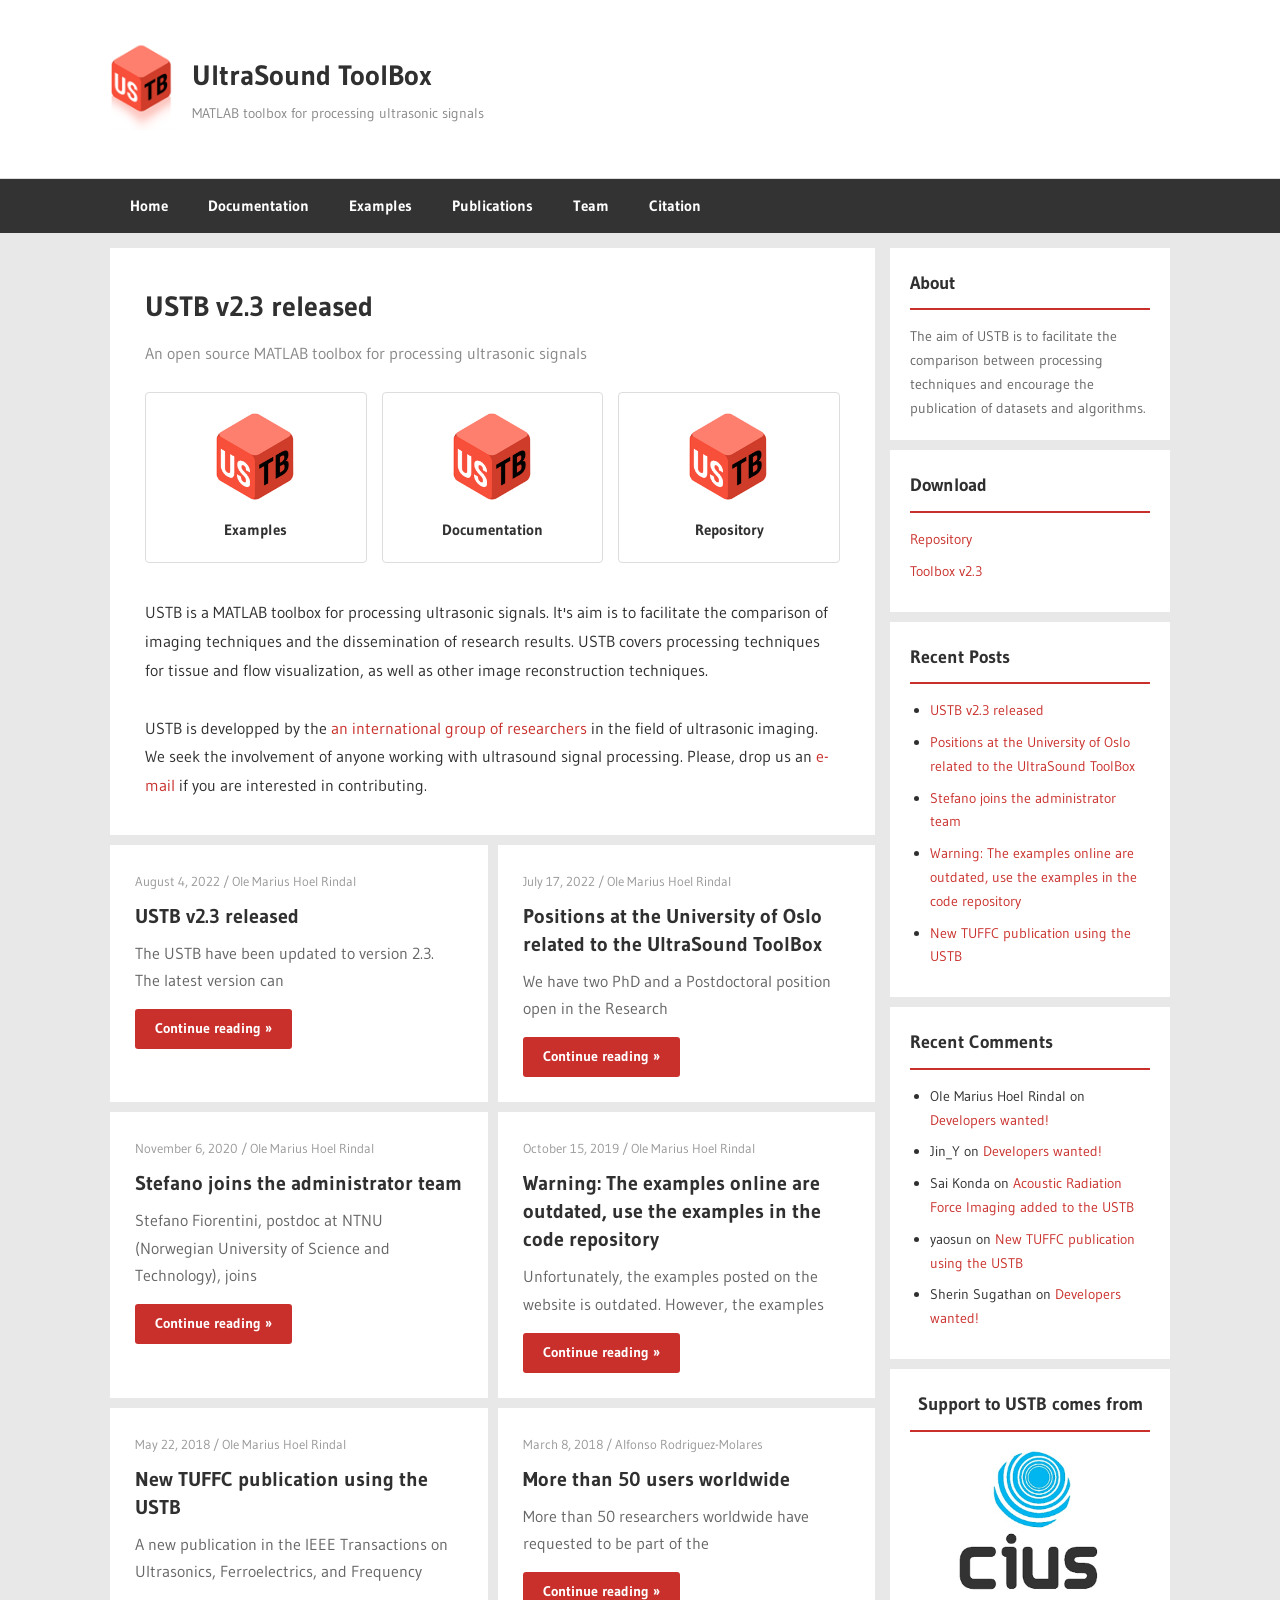
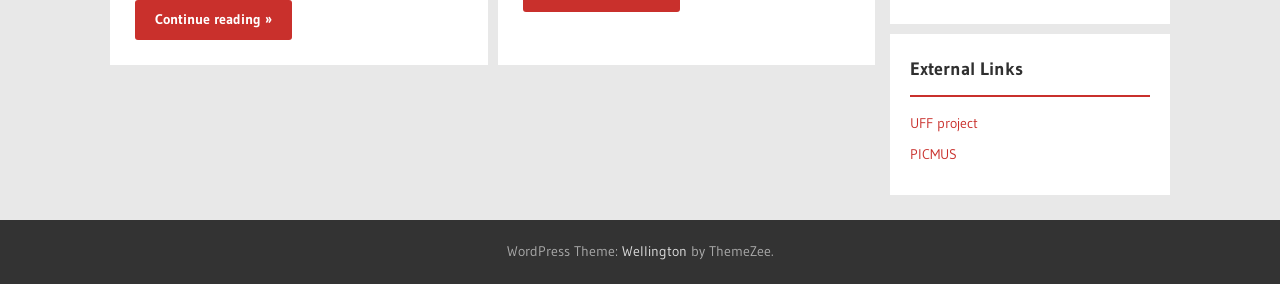
==== website/index.html @ c473e2f8 "Add static website replacing WordPress Static HTML/CSS replica of ustb.no with all pages: - index.ht" ====
<!DOCTYPE html>
<html lang="en">
<head>
    <meta charset="UTF-8">
    <meta name="viewport" content="width=device-width, initial-scale=1.0">
    <title>Ultrasound Toolbox – MATLAB toolbox for processing ultrasonic signals</title>
    <link rel="icon" href="assets/images/ustb-logo.png" type="image/png">
    <link href="https://fonts.googleapis.com/css2?family=Gudea:wght@400;700&display=swap" rel="stylesheet">
    <link rel="stylesheet" href="assets/style.css">
</head>
<body>

<!-- Header -->
<header class="site-header">
    <div class="header-inner">
        <div class="site-branding">
            <a href="index.html"><img src="assets/images/ustb-logo.png" alt="USTB Logo"></a>
            <div>
                <div class="site-title"><a href="index.html">UltraSound ToolBox</a></div>
                <div class="site-description">MATLAB toolbox for processing ultrasonic signals</div>
            </div>
        </div>
    </div>
</header>

<!-- Navigation -->
<nav class="main-nav">
    <ul>
        <li><a href="index.html">Home</a></li>
        <li><a href="documentation.html">Documentation</a></li>
        <li><a href="examples.html">Examples</a></li>
        <li><a href="publications.html">Publications</a></li>
        <li><a href="team.html">Team</a></li>
        <li><a href="citation.html">Citation</a></li>
    </ul>
</nav>

<!-- Main content -->
<div class="content-wrap">
    <main class="main-content">

        <!-- Featured post -->
        <article class="featured-post">
            <h2><a href="#">USTB v2.3 released</a></h2>
            <p class="subtitle">An open source MATLAB toolbox for processing ultrasonic signals</p>

            <div class="icon-boxes">
                <a class="icon-box" href="examples.html">
                    <img src="assets/images/cube-examples.png" alt="Examples">
                    <span>Examples</span>
                </a>
                <a class="icon-box" href="documentation.html">
                    <img src="assets/images/cube-examples.png" alt="Documentation">
                    <span>Documentation</span>
                </a>
                <a class="icon-box" href="https://github.com/unioslo/USTB" target="_blank">
                    <img src="assets/images/cube-examples.png" alt="Repository">
                    <span>Repository</span>
                </a>
            </div>

            <div class="description">
                <p>USTB is a MATLAB toolbox for processing ultrasonic signals. It's aim is to facilitate the comparison of imaging techniques and the dissemination of research results. USTB covers processing techniques for tissue and flow visualization, as well as other image reconstruction techniques.</p>
                <br>
                <p>USTB is developped by the <a href="team.html">an international group of researchers</a> in the field of ultrasonic imaging. We seek the involvement of anyone working with ultrasound signal processing. Please, drop us an <a href="mailto:contact@ustb.no">e-mail</a> if you are interested in contributing.</p>
            </div>
        </article>

        <!-- Blog posts grid -->
        <div class="post-grid">
            <article class="post-card">
                <div class="post-meta">
                    <span>August 4, 2022</span>
                    <span>Ole Marius Hoel Rindal</span>
                </div>
                <h3><a href="#">USTB v2.3 released</a></h3>
                <p>The USTB have been updated to version 2.3. The latest version can</p>
                <a class="btn-read" href="#">Continue reading &raquo;</a>
            </article>

            <article class="post-card">
                <div class="post-meta">
                    <span>July 17, 2022</span>
                    <span>Ole Marius Hoel Rindal</span>
                </div>
                <h3><a href="#">Positions at the University of Oslo related to the UltraSound ToolBox</a></h3>
                <p>We have two PhD and a Postdoctoral position open in the Research</p>
                <a class="btn-read" href="#">Continue reading &raquo;</a>
            </article>

            <article class="post-card">
                <div class="post-meta">
                    <span>November 6, 2020</span>
                    <span>Ole Marius Hoel Rindal</span>
                </div>
                <h3><a href="#">Stefano joins the administrator team</a></h3>
                <p>Stefano Fiorentini, postdoc at NTNU (Norwegian University of Science and Technology), joins</p>
                <a class="btn-read" href="#">Continue reading &raquo;</a>
            </article>

            <article class="post-card">
                <div class="post-meta">
                    <span>October 15, 2019</span>
                    <span>Ole Marius Hoel Rindal</span>
                </div>
                <h3><a href="#">Warning: The examples online are outdated, use the examples in the code repository</a></h3>
                <p>Unfortunately, the examples posted on the website is outdated. However, the examples</p>
                <a class="btn-read" href="#">Continue reading &raquo;</a>
            </article>

            <article class="post-card">
                <div class="post-meta">
                    <span>May 22, 2018</span>
                    <span>Ole Marius Hoel Rindal</span>
                </div>
                <h3><a href="#">New TUFFC publication using the USTB</a></h3>
                <p>A new publication in the IEEE Transactions on Ultrasonics, Ferroelectrics, and Frequency</p>
                <a class="btn-read" href="#">Continue reading &raquo;</a>
            </article>

            <article class="post-card">
                <div class="post-meta">
                    <span>March 8, 2018</span>
                    <span>Alfonso Rodriguez-Molares</span>
                </div>
                <h3><a href="#">More than 50 users worldwide</a></h3>
                <p>More than 50 researchers worldwide have requested to be part of the</p>
                <a class="btn-read" href="#">Continue reading &raquo;</a>
            </article>
        </div>

    </main>

    <!-- Sidebar -->
    <aside class="sidebar">
        <div class="sidebar-widget">
            <h3>About</h3>
            <p>The aim of USTB is to facilitate the comparison between processing techniques and encourage the publication of datasets and algorithms.</p>
        </div>

        <div class="sidebar-widget">
            <h3>Download</h3>
            <ul style="list-style: none; padding-left: 0;">
                <li><a href="https://github.com/unioslo/USTB">Repository</a></li>
                <li><a href="https://github.com/unioslo/USTB/releases">Toolbox v2.3</a></li>
            </ul>
        </div>

        <div class="sidebar-widget">
            <h3>Recent Posts</h3>
            <ul>
                <li><a href="#">USTB v2.3 released</a></li>
                <li><a href="#">Positions at the University of Oslo related to the UltraSound ToolBox</a></li>
                <li><a href="#">Stefano joins the administrator team</a></li>
                <li><a href="#">Warning: The examples online are outdated, use the examples in the code repository</a></li>
                <li><a href="#">New TUFFC publication using the USTB</a></li>
            </ul>
        </div>

        <div class="sidebar-widget">
            <h3>Recent Comments</h3>
            <ul>
                <li>Ole Marius Hoel Rindal on <a href="#">Developers wanted!</a></li>
                <li>Jin_Y on <a href="#">Developers wanted!</a></li>
                <li>Sai Konda on <a href="#">Acoustic Radiation Force Imaging added to the USTB</a></li>
                <li>yaosun on <a href="#">New TUFFC publication using the USTB</a></li>
                <li>Sherin Sugathan on <a href="#">Developers wanted!</a></li>
            </ul>
        </div>

        <div class="sidebar-widget" style="text-align: center;">
            <h3>Support to USTB comes from</h3>
            <img src="assets/images/cius.png" alt="CIUS" style="max-width: 150px;">
        </div>

        <div class="sidebar-widget">
            <h3>External Links</h3>
            <ul style="list-style: none; padding-left: 0;">
                <li><a href="http://www.ultrasoundtoolbox.com" target="_blank">UFF project</a></li>
                <li><a href="https://www.creatis.insa-lyon.fr/Challenge/IEEE_IUS_2016/" target="_blank">PICMUS</a></li>
            </ul>
        </div>
    </aside>
</div>

<!-- Footer -->
<footer class="site-footer">
    <p>WordPress Theme: <a href="https://themezee.com/themes/wellington/" target="_blank">Wellington</a> by ThemeZee.</p>
</footer>

</body>
</html>
---- website/assets/style.css ----
* { margin: 0; padding: 0; box-sizing: border-box; }

body {
    font-family: 'Gudea', 'Helvetica Neue', Helvetica, Arial, sans-serif;
    font-size: 16px;
    line-height: 1.7;
    color: #303030;
    background: #e8e8e8;
}

a { color: #c9302c; text-decoration: none; }
a:hover { color: #9e2420; text-decoration: underline; }

/* Header */
.site-header {
    background: #fff;
    padding: 40px 0;
    border-bottom: 1px solid #ddd;
}
.header-inner {
    max-width: 1100px;
    margin: 0 auto;
    padding: 0 20px;
    display: flex;
    justify-content: space-between;
    align-items: center;
}
.site-branding { display: flex; align-items: center; gap: 15px; }
.site-branding img { height: 90px; width: auto; }
.site-title { font-size: 28px; font-weight: 700; color: #303030; }
.site-title a { color: #303030; }
.site-title a:hover { text-decoration: none; }
.site-description { font-size: 14px; color: #888; margin-top: 2px; }

/* Navigation */
.main-nav {
    background: #333;
}
.main-nav ul {
    max-width: 1100px;
    margin: 0 auto;
    padding: 0 20px;
    list-style: none;
    display: flex;
    flex-wrap: wrap;
}
.main-nav li { position: relative; }
.main-nav a {
    display: block;
    color: #fff;
    padding: 14px 20px;
    font-size: 15px;
    font-weight: 600;
}
.main-nav a:hover { background: #c9302c; text-decoration: none; }

/* Content wrapper */
.content-wrap {
    max-width: 1100px;
    margin: 0 auto;
    padding: 15px 20px;
    display: flex;
    gap: 15px;
}
.main-content { flex: 1; min-width: 0; }
.sidebar { width: 280px; flex-shrink: 0; }

/* Featured post */
.featured-post {
    background: #fff;
    padding: 35px 35px 35px;
    margin-bottom: 10px;
}
.featured-post h2 { font-size: 28px; margin-bottom: 10px; }
.featured-post h2 a { color: #303030; }
.featured-post h2 a:hover { color: #c9302c; }
.featured-post .subtitle { color: #888; font-size: 16px; margin-bottom: 25px; }

/* Icon boxes */
.icon-boxes {
    display: flex;
    gap: 15px;
    flex-wrap: wrap;
}
.icon-box {
    border: 1px solid #ddd;
    border-radius: 4px;
    padding: 20px 30px;
    text-align: center;
    background: #fff;
    flex: 1;
    min-width: 140px;
}
.icon-box img { width: 80px; height: auto; margin-bottom: 8px; }
.icon-box span { display: block; font-weight: 700; font-size: 15px; color: #303030; }
.icon-box:hover { border-color: #c9302c; }

/* Description section */
.description {
    padding: 25px 0 0;
    line-height: 1.8;
}
.featured-post .description { padding-top: 35px; }

/* Post grid */
.post-grid {
    display: grid;
    grid-template-columns: 1fr 1fr;
    gap: 10px;
}
.post-card {
    background: #fff;
    padding: 25px;
}
.post-meta {
    font-size: 13px;
    color: #999;
    margin-bottom: 10px;
}
.post-meta span + span::before { content: ' / '; }
.post-card h3 { font-size: 20px; margin-bottom: 10px; line-height: 1.4; }
.post-card h3 a { color: #303030; }
.post-card h3 a:hover { color: #c9302c; }
.post-card p { color: #666; margin-bottom: 15px; }
.btn-read {
    display: inline-block;
    background: #c9302c;
    color: #fff;
    padding: 8px 20px;
    font-size: 14px;
    font-weight: 600;
    border-radius: 3px;
}
.btn-read:hover { background: #9e2420; color: #fff; text-decoration: none; }

/* Sidebar */
.sidebar-widget {
    background: #fff;
    padding: 20px;
    margin-bottom: 10px;
}
.sidebar-widget h3 {
    font-size: 18px;
    margin-bottom: 15px;
    padding-bottom: 10px;
    border-bottom: 2px solid #c9302c;
}
.sidebar-widget ul { list-style: disc; padding-left: 20px; }
.sidebar-widget li { margin-bottom: 8px; font-size: 14px; }
.sidebar-widget p { font-size: 14px; color: #666; }
.sidebar-widget img { max-width: 100%; height: auto; }

/* Sub-pages */
.page-content {
    background: #fff;
    padding: 35px;
    margin-bottom: 10px;
}
.page-content h1 { font-size: 28px; margin-bottom: 20px; }
.page-content h2 { font-size: 22px; margin-top: 25px; margin-bottom: 10px; }
.page-content p { margin-bottom: 15px; line-height: 1.8; }
.page-content ul { padding-left: 25px; margin-bottom: 15px; }
.page-content li { margin-bottom: 6px; }
.page-content table { width: 100%; border-collapse: collapse; margin-bottom: 15px; }
.page-content th, .page-content td { padding: 8px 12px; border: 1px solid #ddd; text-align: left; }
.page-content th { background: #f5f5f5; font-weight: 700; }

/* Footer */
.site-footer {
    background: #333;
    color: #aaa;
    padding: 20px 0;
    text-align: center;
    font-size: 14px;
    margin-top: 0;
}
.site-footer a { color: #ddd; }

/* Responsive */
@media (max-width: 768px) {
    .content-wrap { flex-direction: column; }
    .sidebar { width: 100%; }
    .post-grid { grid-template-columns: 1fr; }
    .header-inner { flex-direction: column; gap: 15px; }
    .main-nav ul { flex-direction: column; }
}
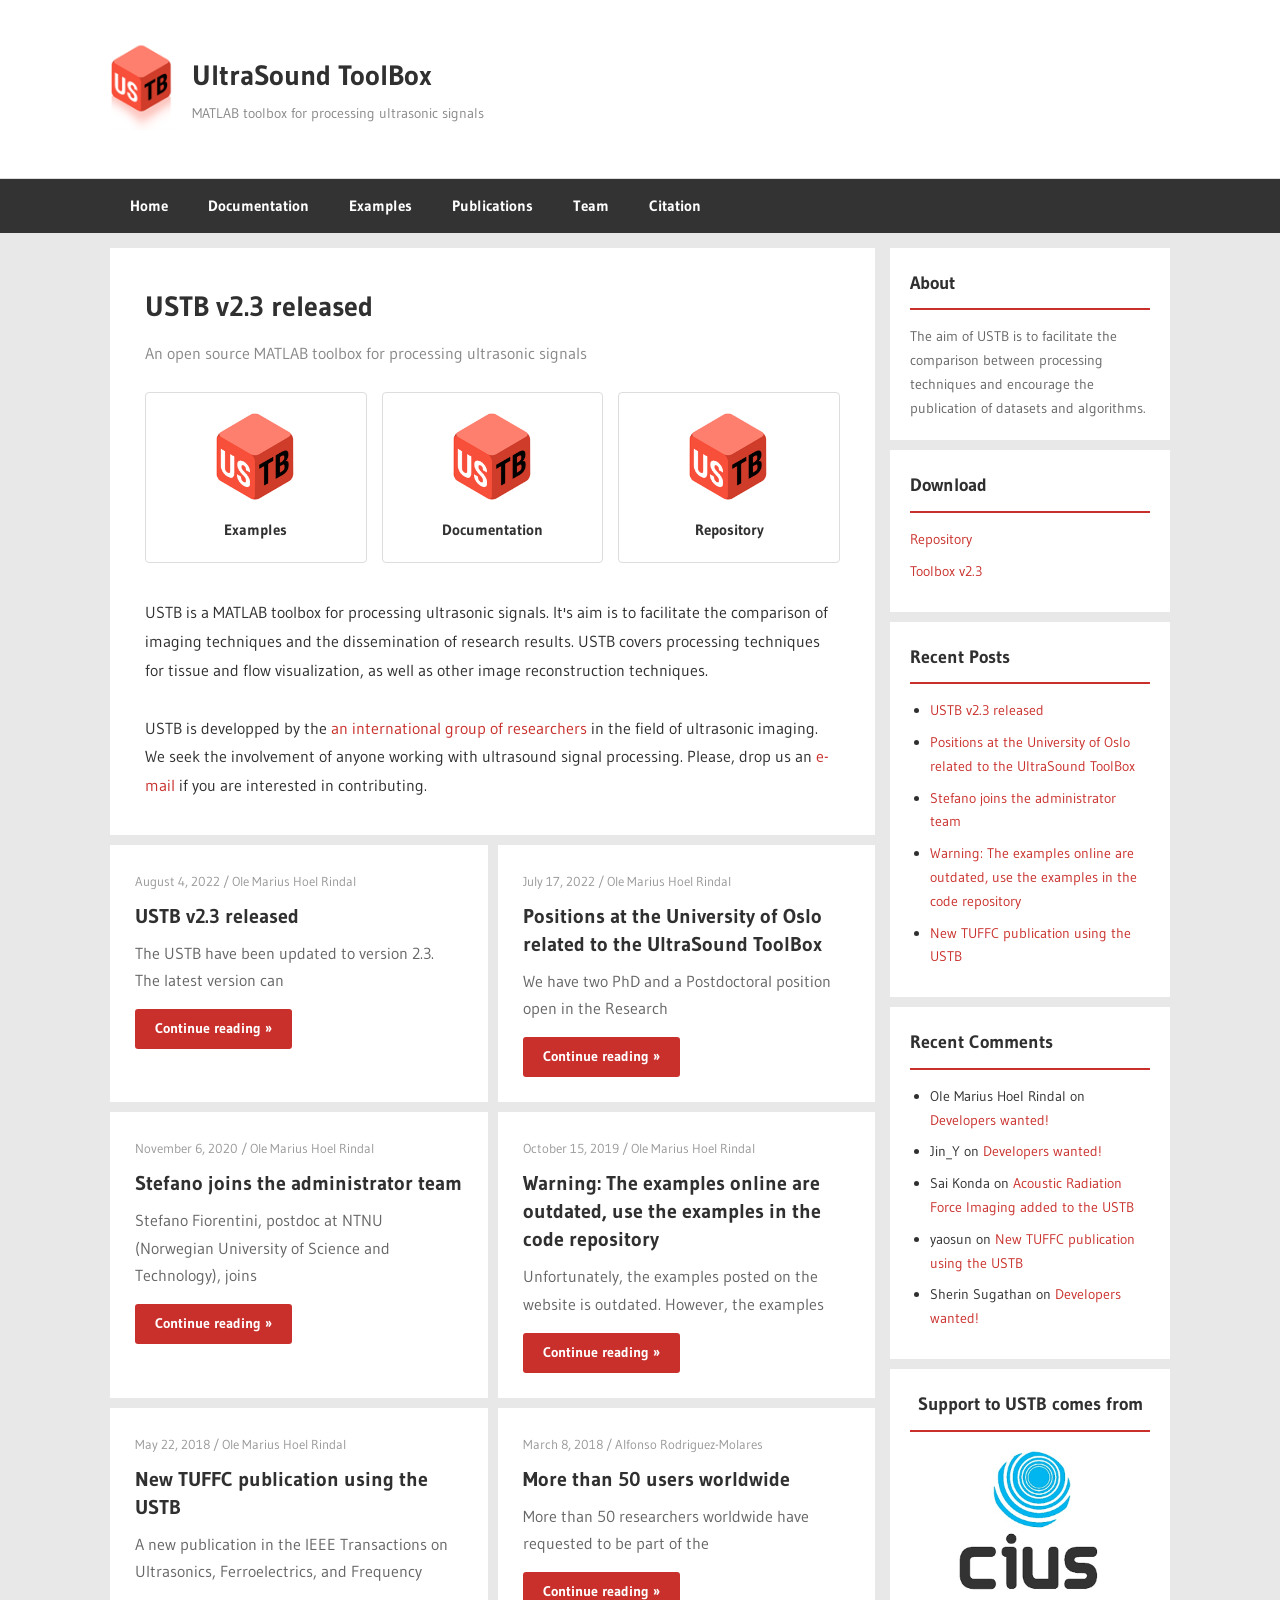
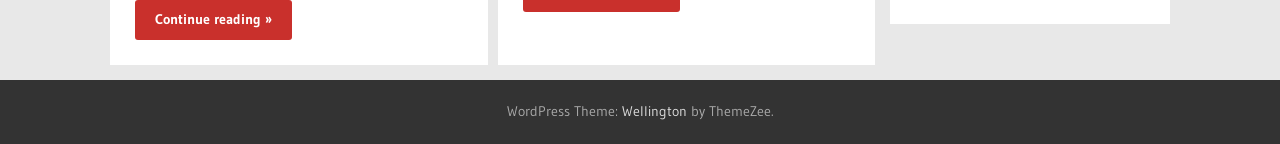
==== commit 82bab43d: "Add static website replacing WordPress, remove old docs workflow Static HTML/CSS replica of ustb.no " ====
--- a/website/index.html
+++ b/website/index.html
@@ -173,13 +173,6 @@
             <img src="assets/images/cius.png" alt="CIUS" style="max-width: 150px;">
         </div>
 
-        <div class="sidebar-widget">
-            <h3>External Links</h3>
-            <ul style="list-style: none; padding-left: 0;">
-                <li><a href="http://www.ultrasoundtoolbox.com" target="_blank">UFF project</a></li>
-                <li><a href="https://www.creatis.insa-lyon.fr/Challenge/IEEE_IUS_2016/" target="_blank">PICMUS</a></li>
-            </ul>
-        </div>
     </aside>
 </div>
 
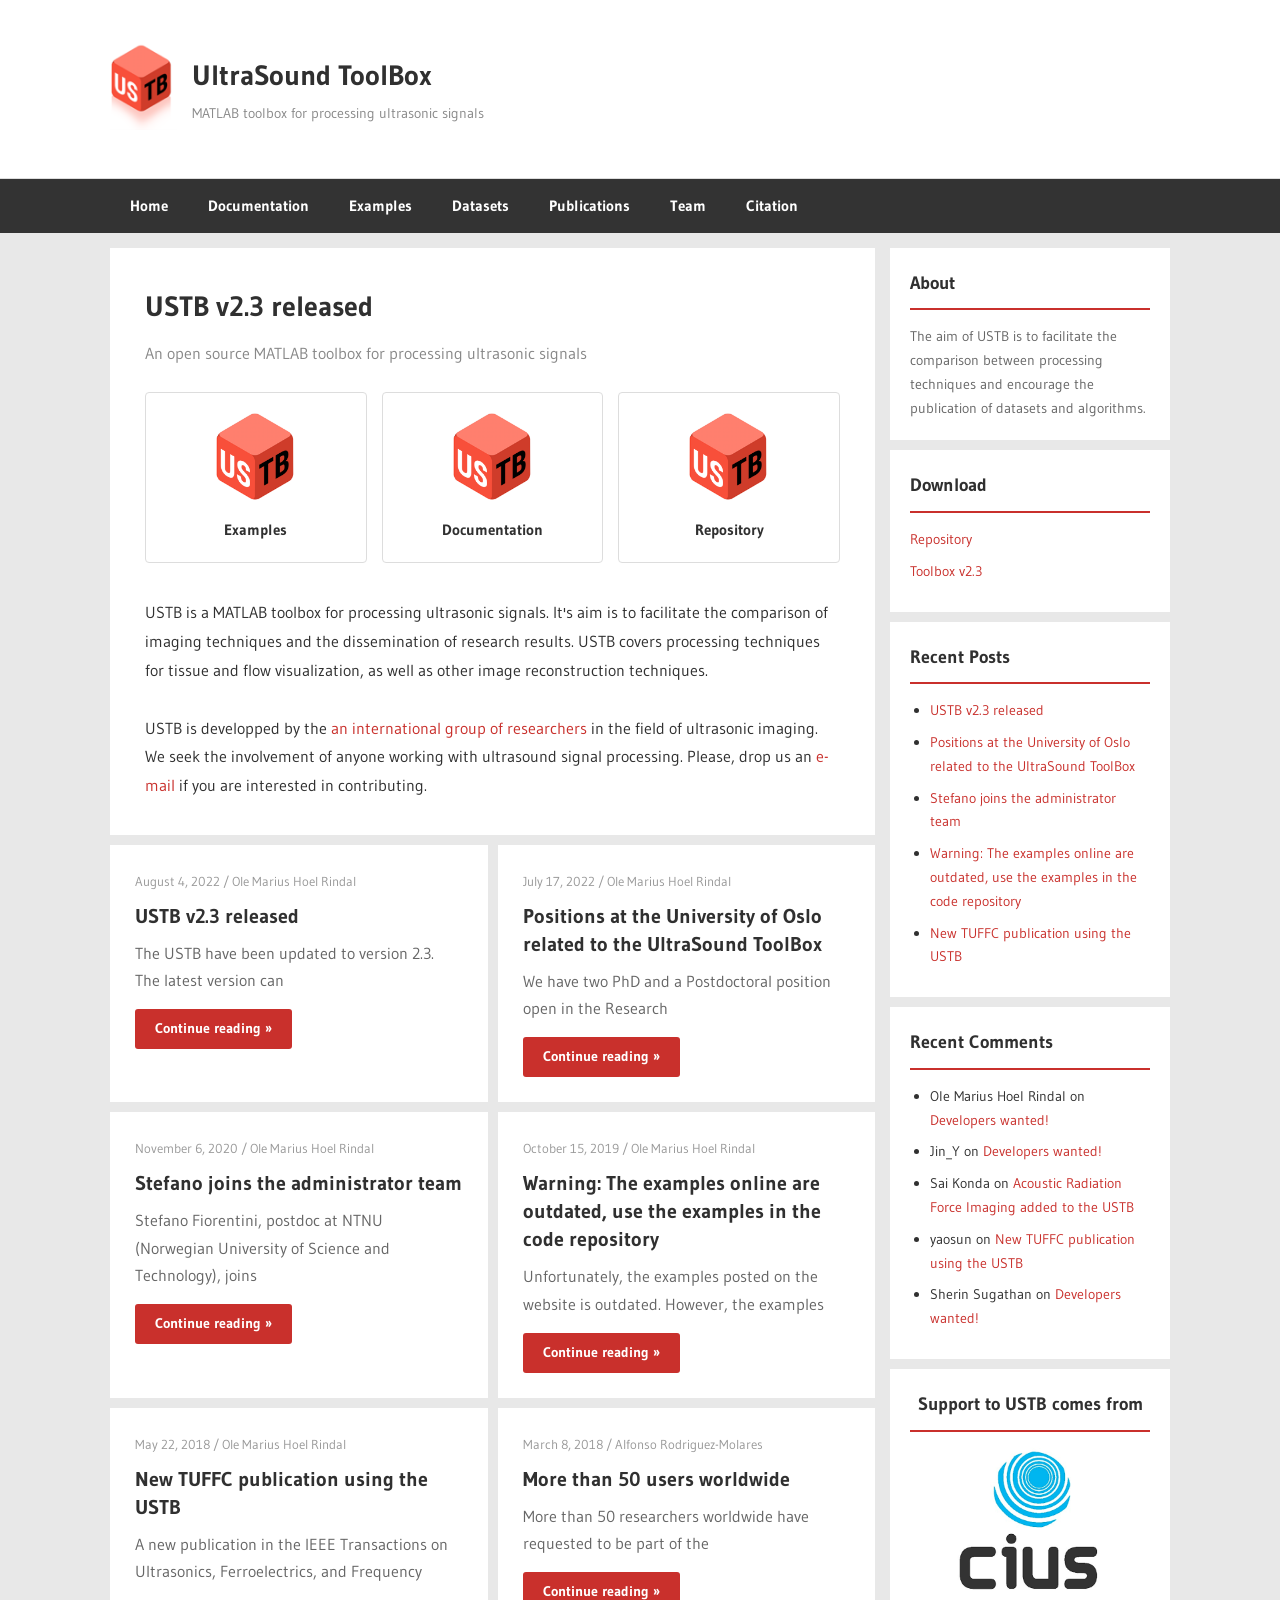
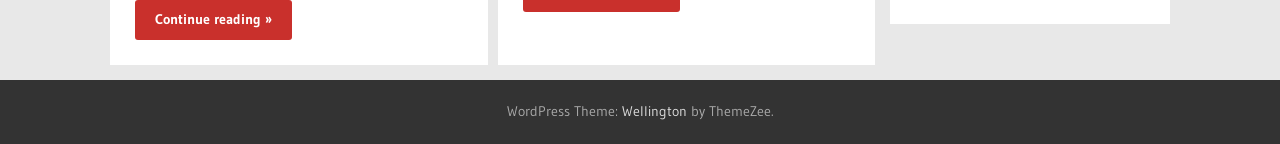
==== commit d816adde: "Dataset smoke tests, website catalog, and per-example preview beamforming - Add examples/dataset_smo" ====
--- a/website/index.html
+++ b/website/index.html
@@ -29,6 +29,7 @@
         <li><a href="index.html">Home</a></li>
         <li><a href="documentation.html">Documentation</a></li>
         <li><a href="examples.html">Examples</a></li>
+        <li><a href="datasets.html">Datasets</a></li>
         <li><a href="publications.html">Publications</a></li>
         <li><a href="team.html">Team</a></li>
         <li><a href="citation.html">Citation</a></li>
--- a/website/assets/style.css
+++ b/website/assets/style.css
@@ -165,6 +165,50 @@
 .page-content th, .page-content td { padding: 8px 12px; border: 1px solid #ddd; text-align: left; }
 .page-content th { background: #f5f5f5; font-weight: 700; }
 
+/* Dataset catalog */
+.dataset-regen-note {
+    font-size: 14px;
+    color: #666;
+    border-left: 3px solid #ddd;
+    padding-left: 12px;
+    margin-bottom: 20px;
+}
+.dataset-grid {
+    display: grid;
+    grid-template-columns: repeat(auto-fill, minmax(280px, 1fr));
+    gap: 18px;
+    margin-top: 20px;
+}
+.dataset-card {
+    border: 1px solid #ddd;
+    border-radius: 4px;
+    padding: 14px;
+    background: #fafafa;
+}
+.dataset-card h3 {
+    font-size: 15px;
+    margin: 10px 0 8px;
+    line-height: 1.35;
+    word-break: break-word;
+}
+.dataset-card h3 a { color: #303030; }
+.dataset-card h3 a:hover { color: #c9302c; }
+.dataset-meta { font-size: 14px; color: #444; margin-bottom: 8px; }
+.dataset-note { font-size: 14px; color: #555; margin-bottom: 10px; line-height: 1.5; }
+.dataset-thumb {
+    display: block;
+    border: 1px solid #e0e0e0;
+    border-radius: 3px;
+    overflow: hidden;
+    background: #fff;
+}
+.dataset-thumb img {
+    width: 100%;
+    height: auto;
+    vertical-align: middle;
+    display: block;
+}
+
 /* Footer */
 .site-footer {
     background: #333;
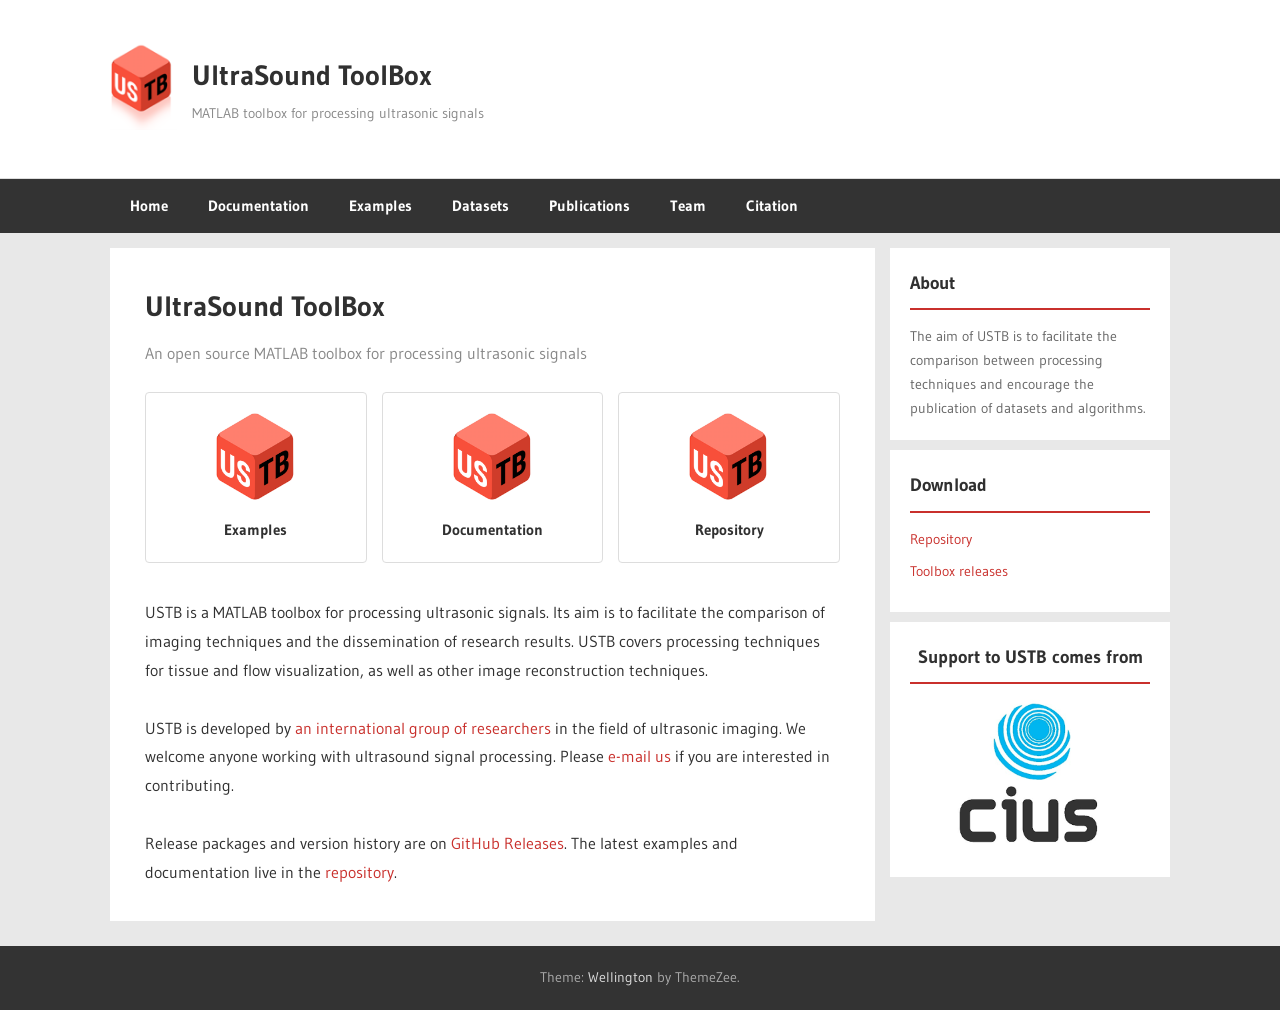
==== commit 9c9d3b32: "website: static home page, drop blog widgets, simplify footer credit Co-authored-by: Ole Marius Hoel" ====
--- a/website/index.html
+++ b/website/index.html
@@ -40,9 +40,8 @@
 <div class="content-wrap">
     <main class="main-content">
 
-        <!-- Featured post -->
-        <article class="featured-post">
-            <h2><a href="#">USTB v2.3 released</a></h2>
+        <section class="featured-post home-static">
+            <h1>UltraSound ToolBox</h1>
             <p class="subtitle">An open source MATLAB toolbox for processing ultrasonic signals</p>
 
             <div class="icon-boxes">
@@ -61,74 +60,13 @@
             </div>
 
             <div class="description">
-                <p>USTB is a MATLAB toolbox for processing ultrasonic signals. It's aim is to facilitate the comparison of imaging techniques and the dissemination of research results. USTB covers processing techniques for tissue and flow visualization, as well as other image reconstruction techniques.</p>
+                <p>USTB is a MATLAB toolbox for processing ultrasonic signals. Its aim is to facilitate the comparison of imaging techniques and the dissemination of research results. USTB covers processing techniques for tissue and flow visualization, as well as other image reconstruction techniques.</p>
                 <br>
-                <p>USTB is developped by the <a href="team.html">an international group of researchers</a> in the field of ultrasonic imaging. We seek the involvement of anyone working with ultrasound signal processing. Please, drop us an <a href="mailto:contact@ustb.no">e-mail</a> if you are interested in contributing.</p>
+                <p>USTB is developed by <a href="team.html">an international group of researchers</a> in the field of ultrasonic imaging. We welcome anyone working with ultrasound signal processing. Please <a href="mailto:contact@ustb.no">e-mail us</a> if you are interested in contributing.</p>
+                <br>
+                <p>Release packages and version history are on <a href="https://github.com/unioslo/USTB/releases" target="_blank" rel="noopener">GitHub Releases</a>. The latest examples and documentation live in the <a href="https://github.com/unioslo/USTB" target="_blank" rel="noopener">repository</a>.</p>
             </div>
-        </article>
-
-        <!-- Blog posts grid -->
-        <div class="post-grid">
-            <article class="post-card">
-                <div class="post-meta">
-                    <span>August 4, 2022</span>
-                    <span>Ole Marius Hoel Rindal</span>
-                </div>
-                <h3><a href="#">USTB v2.3 released</a></h3>
-                <p>The USTB have been updated to version 2.3. The latest version can</p>
-                <a class="btn-read" href="#">Continue reading &raquo;</a>
-            </article>
-
-            <article class="post-card">
-                <div class="post-meta">
-                    <span>July 17, 2022</span>
-                    <span>Ole Marius Hoel Rindal</span>
-                </div>
-                <h3><a href="#">Positions at the University of Oslo related to the UltraSound ToolBox</a></h3>
-                <p>We have two PhD and a Postdoctoral position open in the Research</p>
-                <a class="btn-read" href="#">Continue reading &raquo;</a>
-            </article>
-
-            <article class="post-card">
-                <div class="post-meta">
-                    <span>November 6, 2020</span>
-                    <span>Ole Marius Hoel Rindal</span>
-                </div>
-                <h3><a href="#">Stefano joins the administrator team</a></h3>
-                <p>Stefano Fiorentini, postdoc at NTNU (Norwegian University of Science and Technology), joins</p>
-                <a class="btn-read" href="#">Continue reading &raquo;</a>
-            </article>
-
-            <article class="post-card">
-                <div class="post-meta">
-                    <span>October 15, 2019</span>
-                    <span>Ole Marius Hoel Rindal</span>
-                </div>
-                <h3><a href="#">Warning: The examples online are outdated, use the examples in the code repository</a></h3>
-                <p>Unfortunately, the examples posted on the website is outdated. However, the examples</p>
-                <a class="btn-read" href="#">Continue reading &raquo;</a>
-            </article>
-
-            <article class="post-card">
-                <div class="post-meta">
-                    <span>May 22, 2018</span>
-                    <span>Ole Marius Hoel Rindal</span>
-                </div>
-                <h3><a href="#">New TUFFC publication using the USTB</a></h3>
-                <p>A new publication in the IEEE Transactions on Ultrasonics, Ferroelectrics, and Frequency</p>
-                <a class="btn-read" href="#">Continue reading &raquo;</a>
-            </article>
-
-            <article class="post-card">
-                <div class="post-meta">
-                    <span>March 8, 2018</span>
-                    <span>Alfonso Rodriguez-Molares</span>
-                </div>
-                <h3><a href="#">More than 50 users worldwide</a></h3>
-                <p>More than 50 researchers worldwide have requested to be part of the</p>
-                <a class="btn-read" href="#">Continue reading &raquo;</a>
-            </article>
-        </div>
+        </section>
 
     </main>
 
@@ -143,29 +81,7 @@
             <h3>Download</h3>
             <ul style="list-style: none; padding-left: 0;">
                 <li><a href="https://github.com/unioslo/USTB">Repository</a></li>
-                <li><a href="https://github.com/unioslo/USTB/releases">Toolbox v2.3</a></li>
-            </ul>
-        </div>
-
-        <div class="sidebar-widget">
-            <h3>Recent Posts</h3>
-            <ul>
-                <li><a href="#">USTB v2.3 released</a></li>
-                <li><a href="#">Positions at the University of Oslo related to the UltraSound ToolBox</a></li>
-                <li><a href="#">Stefano joins the administrator team</a></li>
-                <li><a href="#">Warning: The examples online are outdated, use the examples in the code repository</a></li>
-                <li><a href="#">New TUFFC publication using the USTB</a></li>
-            </ul>
-        </div>
-
-        <div class="sidebar-widget">
-            <h3>Recent Comments</h3>
-            <ul>
-                <li>Ole Marius Hoel Rindal on <a href="#">Developers wanted!</a></li>
-                <li>Jin_Y on <a href="#">Developers wanted!</a></li>
-                <li>Sai Konda on <a href="#">Acoustic Radiation Force Imaging added to the USTB</a></li>
-                <li>yaosun on <a href="#">New TUFFC publication using the USTB</a></li>
-                <li>Sherin Sugathan on <a href="#">Developers wanted!</a></li>
+                <li><a href="https://github.com/unioslo/USTB/releases">Toolbox releases</a></li>
             </ul>
         </div>
 
@@ -179,7 +95,7 @@
 
 <!-- Footer -->
 <footer class="site-footer">
-    <p>WordPress Theme: <a href="https://themezee.com/themes/wellington/" target="_blank">Wellington</a> by ThemeZee.</p>
+    <p>Theme: <a href="https://themezee.com/themes/wellington/" target="_blank">Wellington</a> by ThemeZee.</p>
 </footer>
 
 </body>
--- a/website/assets/style.css
+++ b/website/assets/style.css
@@ -71,10 +71,12 @@
     padding: 35px 35px 35px;
     margin-bottom: 10px;
 }
+.featured-post h1 { font-size: 28px; margin-bottom: 10px; color: #303030; font-weight: 700; }
 .featured-post h2 { font-size: 28px; margin-bottom: 10px; }
 .featured-post h2 a { color: #303030; }
 .featured-post h2 a:hover { color: #c9302c; }
 .featured-post .subtitle { color: #888; font-size: 16px; margin-bottom: 25px; }
+.home-static .subtitle { margin-top: 0; }
 
 /* Icon boxes */
 .icon-boxes {
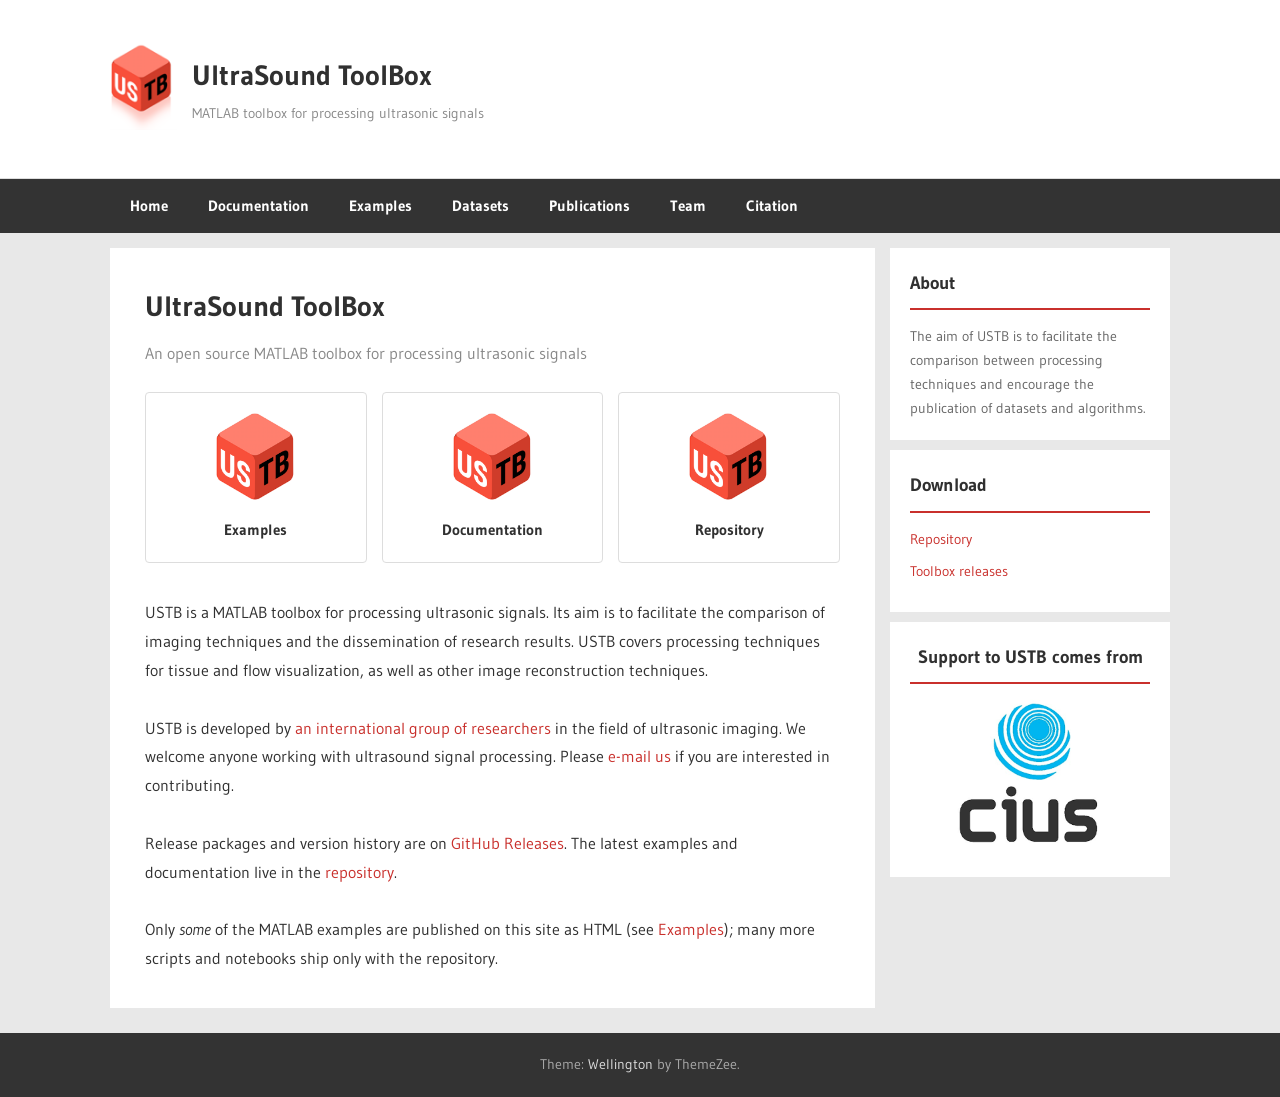
==== commit 54e38e60: "website: note that only some examples are published on the site Co-authored-by: Ole Marius Hoel Rind" ====
--- a/website/index.html
+++ b/website/index.html
@@ -65,6 +65,8 @@
                 <p>USTB is developed by <a href="team.html">an international group of researchers</a> in the field of ultrasonic imaging. We welcome anyone working with ultrasound signal processing. Please <a href="mailto:contact@ustb.no">e-mail us</a> if you are interested in contributing.</p>
                 <br>
                 <p>Release packages and version history are on <a href="https://github.com/unioslo/USTB/releases" target="_blank" rel="noopener">GitHub Releases</a>. The latest examples and documentation live in the <a href="https://github.com/unioslo/USTB" target="_blank" rel="noopener">repository</a>.</p>
+                <br>
+                <p>Only <em>some</em> of the MATLAB examples are published on this site as HTML (see <a href="examples.html">Examples</a>); many more scripts and notebooks ship only with the repository.</p>
             </div>
         </section>
 
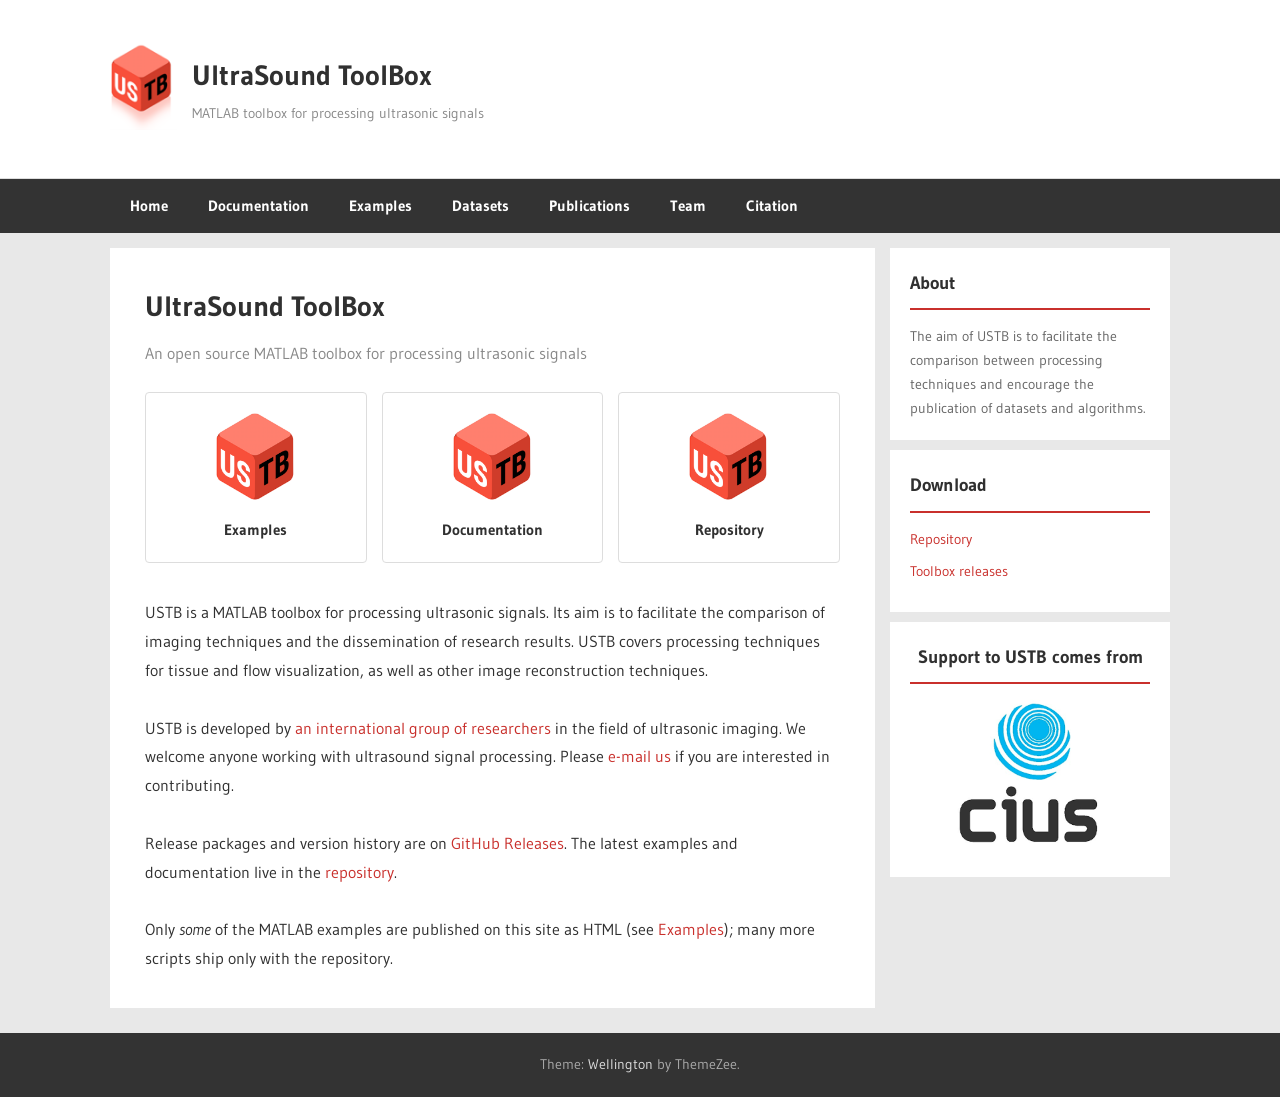
==== commit 4c1ca834: "website: drop notebooks mention from home page Co-authored-by: Ole Marius Hoel Rindal <olemarius90@u" ====
--- a/website/index.html
+++ b/website/index.html
@@ -66,7 +66,7 @@
                 <br>
                 <p>Release packages and version history are on <a href="https://github.com/unioslo/USTB/releases" target="_blank" rel="noopener">GitHub Releases</a>. The latest examples and documentation live in the <a href="https://github.com/unioslo/USTB" target="_blank" rel="noopener">repository</a>.</p>
                 <br>
-                <p>Only <em>some</em> of the MATLAB examples are published on this site as HTML (see <a href="examples.html">Examples</a>); many more scripts and notebooks ship only with the repository.</p>
+                <p>Only <em>some</em> of the MATLAB examples are published on this site as HTML (see <a href="examples.html">Examples</a>); many more scripts ship only with the repository.</p>
             </div>
         </section>
 
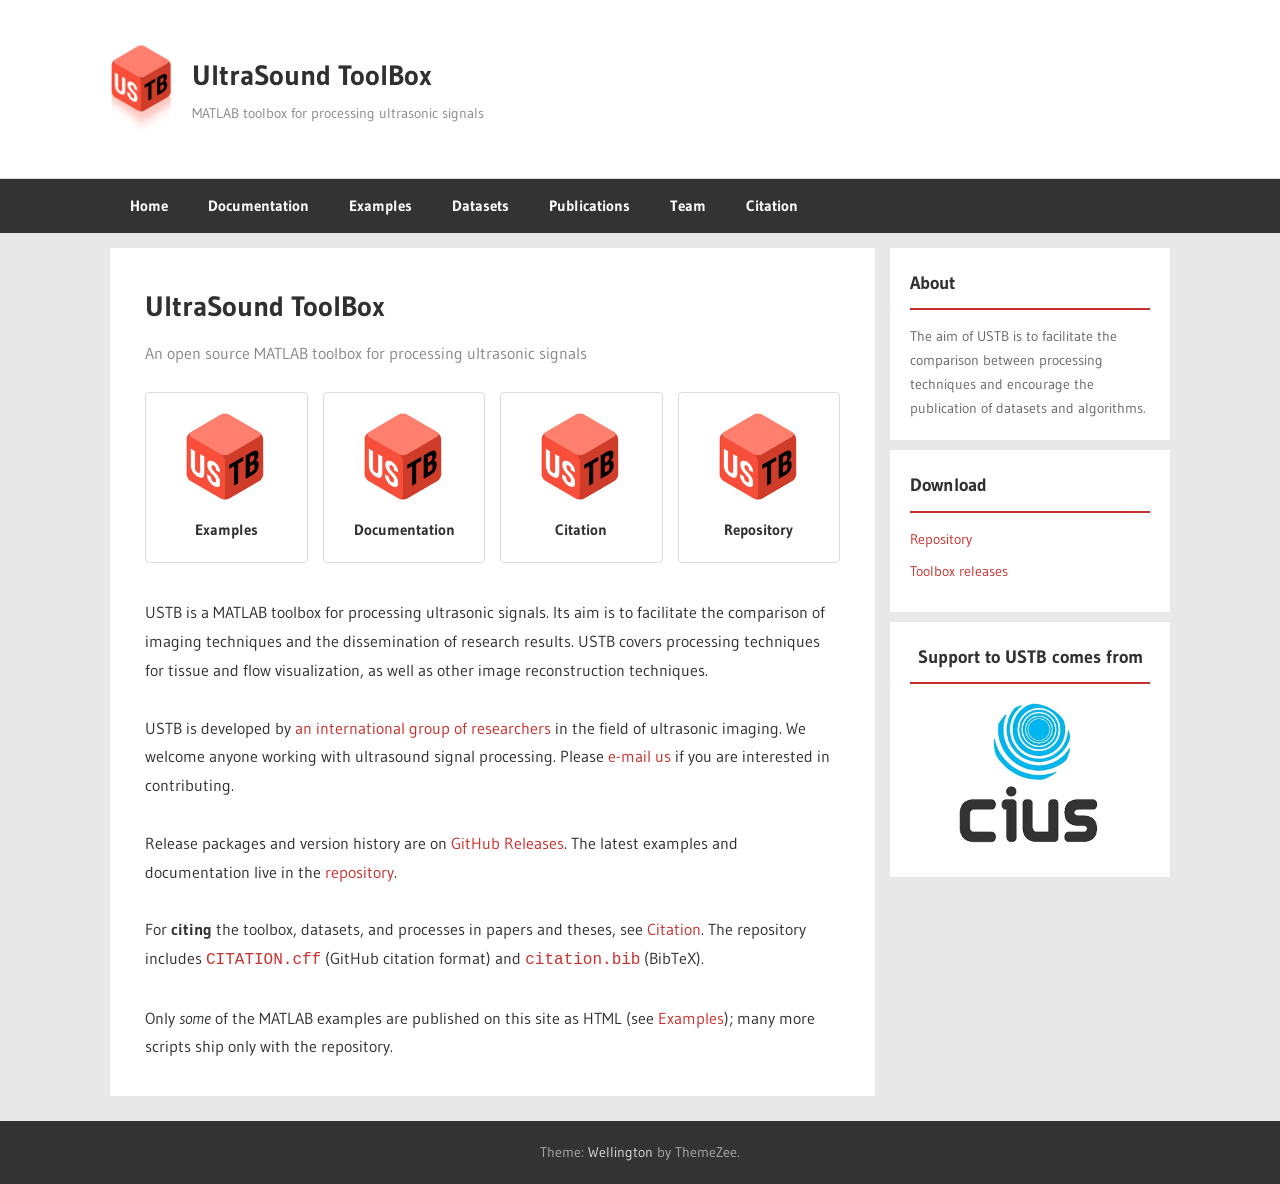
==== commit 21a66362: "Add CITATION.cff (GitHub citation); link citations on website home Co-authored-by: Ole Marius Hoel R" ====
--- a/website/index.html
+++ b/website/index.html
@@ -53,7 +53,11 @@
                     <img src="assets/images/cube-examples.png" alt="Documentation">
                     <span>Documentation</span>
                 </a>
-                <a class="icon-box" href="https://github.com/unioslo/USTB" target="_blank">
+                <a class="icon-box" href="citation.html">
+                    <img src="assets/images/cube-examples.png" alt="Citation">
+                    <span>Citation</span>
+                </a>
+                <a class="icon-box" href="https://github.com/unioslo/USTB" target="_blank" rel="noopener">
                     <img src="assets/images/cube-examples.png" alt="Repository">
                     <span>Repository</span>
                 </a>
@@ -65,6 +69,8 @@
                 <p>USTB is developed by <a href="team.html">an international group of researchers</a> in the field of ultrasonic imaging. We welcome anyone working with ultrasound signal processing. Please <a href="mailto:contact@ustb.no">e-mail us</a> if you are interested in contributing.</p>
                 <br>
                 <p>Release packages and version history are on <a href="https://github.com/unioslo/USTB/releases" target="_blank" rel="noopener">GitHub Releases</a>. The latest examples and documentation live in the <a href="https://github.com/unioslo/USTB" target="_blank" rel="noopener">repository</a>.</p>
+                <br>
+                <p>For <strong>citing</strong> the toolbox, datasets, and processes in papers and theses, see <a href="citation.html">Citation</a>. The repository includes <a href="https://github.com/unioslo/USTB/blob/master/CITATION.cff" target="_blank" rel="noopener"><code>CITATION.cff</code></a> (GitHub citation format) and <a href="https://github.com/unioslo/USTB/blob/master/citation.bib" target="_blank" rel="noopener"><code>citation.bib</code></a> (BibTeX).</p>
                 <br>
                 <p>Only <em>some</em> of the MATLAB examples are published on this site as HTML (see <a href="examples.html">Examples</a>); many more scripts ship only with the repository.</p>
             </div>
